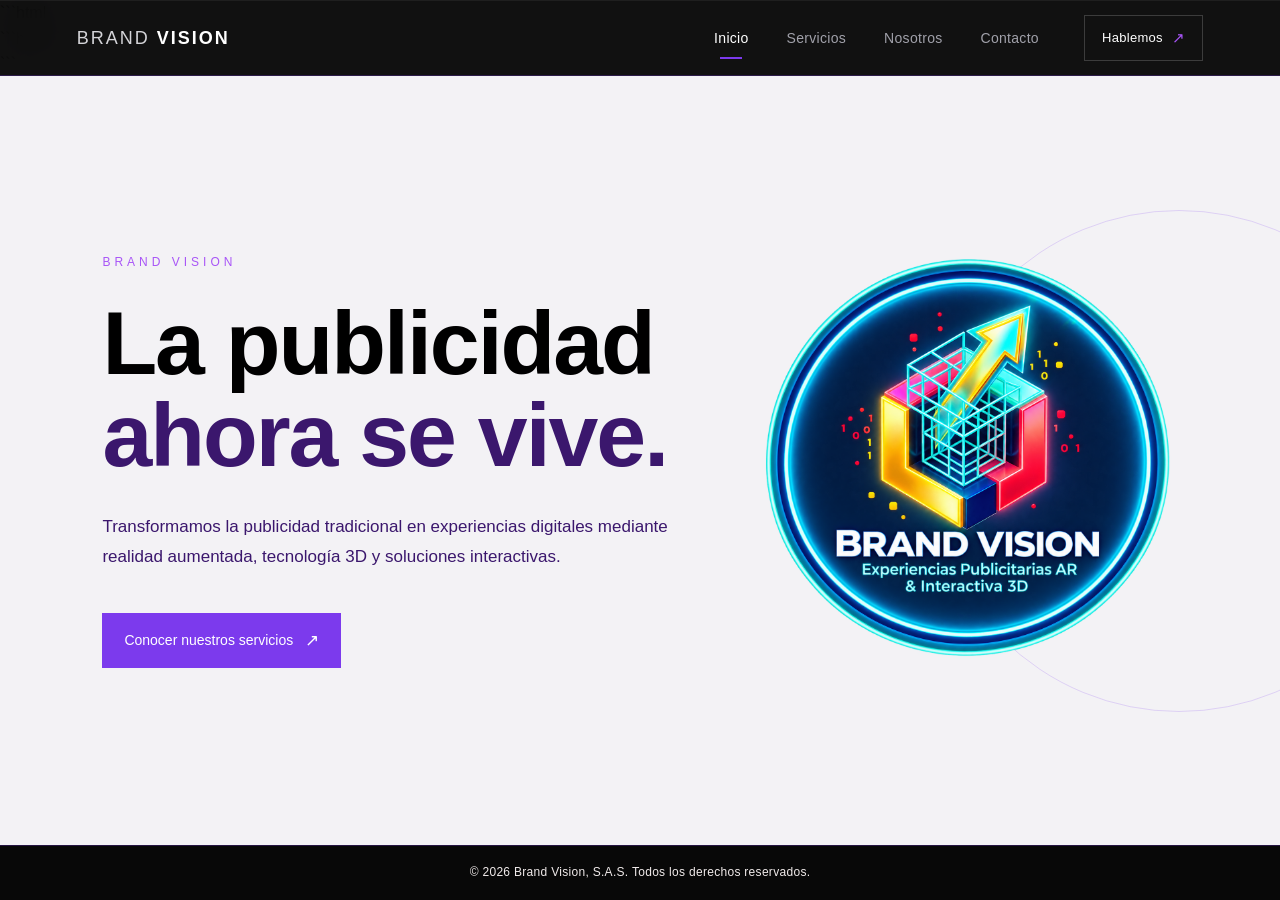
==== index.html @ 14a5ab1b "Primer commit - Brand Vision" ====
```html
<!DOCTYPE html>
<html lang="es">

<head>

    <meta charset="UTF-8">

    <meta name="viewport" content="width=device-width, initial-scale=1.0">

    <title>Brand Vision | Inicio</title>

    <link rel="stylesheet" href="css/style.css">

</head>


<body>

    <!-- =================================
         BARRA DE NAVEGACIÓN
    ================================== -->

    <div id="barra"></div>


    <!-- =================================
         CONTENIDO PRINCIPAL
    ================================== -->

    <main>

        <section class="home">

    <p class="home-label">
        BRAND VISION
    </p>

    <h1>
        La publicidad
        <span>ahora se vive.</span>
    </h1>

    <p class="home-description">
        Transformamos la publicidad tradicional en
        experiencias digitales mediante realidad
        aumentada, tecnología 3D y soluciones
        interactivas.
    </p>

    <a href="servicios.html" class="home-button">
        Conocer nuestros servicios
        <span>↗</span>
    </a>

    <!-- LOGO GRANDE -->
    <div class="home-logo">
        <img src="imagenes/brand.png" alt="Logo Brand Vision">
    </div>

</section>

    </main>


    <!-- =================================
         FOOTER
    ================================== -->

    <div id="footer"></div>


    <!-- =================================
         JAVASCRIPT
    ================================== -->

    <script>

        /* ==============================
           CARGAR BARRA
        ============================== */

        fetch("./barra.html")

            .then(response => {

                if (!response.ok) {
                    throw new Error("No se pudo cargar barra.html");
                }

                return response.text();

            })

            .then(data => {

                document.getElementById("barra").innerHTML = data;

            })

            .catch(error => {

                console.error(
                    "Error al cargar la barra:",
                    error
                );

            });


        /* ==============================
           CARGAR FOOTER
        ============================== */

        fetch("./footer.html")

            .then(response => {

                if (!response.ok) {
                    throw new Error("No se pudo cargar footer.html");
                }

                return response.text();

            })

            .then(data => {

                document.getElementById("footer").innerHTML = data;

            })

            .catch(error => {

                console.error(
                    "Error al cargar el footer:",
                    error
                );

            });

    </script>


</body>

</html>
```
---- css/style.css ----
/* ==================================================
   CONFIGURACIÓN GENERAL
================================================== */

* {
    margin: 0;
    padding: 0;
    box-sizing: border-box;
}

html {
    scroll-behavior: smooth;
}

body {
    font-family:
        "Segoe UI",
        Arial,
        Helvetica,
        sans-serif;

    background: #f3f2f5;
    color: #000000;

    line-height: 1.6;

    min-height: 100vh;

    /*
       Evita que aparezca un scroll general
       en el body.
    */
    overflow: hidden;
}


/* ==================================================
   BARRA DE NAVEGACIÓN
================================================== */

.navbar {

    position: fixed;

    top: 0;
    left: 0;

    width: 100%;
    height: 76px;

    padding: 0 6%;

    display: flex;
    align-items: center;
    justify-content: space-between;

    background: rgba(8, 8, 8, 0.96);

    backdrop-filter: blur(15px);

    border-top: 1px solid
        rgba(255, 255, 255, 0.06);

    border-bottom: 1px solid
        rgba(124, 58, 237, 0.25);

    z-index: 1000;
}


/* ==================================================
   LOGO
================================================== */

.logo {
    display: flex;
    align-items: center;
}

.logo a {

    display: flex;
    align-items: center;

    gap: 7px;

    color: #ffffff;

    text-decoration: none;

    font-size: 18px;

    letter-spacing: 2px;

    white-space: nowrap;
}

.logo span {

    font-weight: 300;

    color: #d4d4d8;
}

.logo strong {

    font-weight: 600;

    color: #ffffff;
}


/* ==================================================
   NAVEGACIÓN
================================================== */

.nav-links {

    display: flex;
    align-items: center;

    gap: 38px;

    margin-left: auto;

    margin-right: 45px;
}

.nav-links a {

    position: relative;

    padding: 27px 0;

    color: #a1a1aa;

    text-decoration: none;

    font-size: 14px;

    font-weight: 400;

    letter-spacing: 0.3px;

    transition: color 0.25s ease;
}

.nav-links a:hover {
    color: #ffffff;
}


/* Línea debajo del enlace */

.nav-links a::after {

    content: "";

    position: absolute;

    left: 50%;

    bottom: 17px;

    width: 0;

    height: 2px;

    background: #7c3aed;

    transform: translateX(-50%);

    transition: width 0.25s ease;
}

.nav-links a:hover::after,
.nav-links a.active::after {

    width: 22px;
}

.nav-links a.active {
    color: #ffffff;
}


/* ==================================================
   BOTÓN HABLEMOS
================================================== */

.nav-button {

    display: flex;
    align-items: center;

    gap: 9px;

    padding: 10px 17px;

    border: 1px solid
        rgba(255, 255, 255, 0.18);

    color: #ffffff;

    text-decoration: none;

    font-size: 13px;

    font-weight: 500;

    letter-spacing: 0.3px;

    transition:
        background 0.25s ease,
        border-color 0.25s ease;
}

.nav-button span {

    color: #a855f7;

    font-size: 15px;

    transition: transform 0.25s ease;
}

.nav-button:hover {

    background: #7c3aed;

    border-color: #7c3aed;
}

.nav-button:hover span {

    color: #ffffff;

    transform: translate(2px, -2px);
}


/* ==================================================
   MENÚ MÓVIL
================================================== */

.menu-button {

    display: none;

    background: transparent;

    border: none;

    color: #ffffff;

    font-size: 24px;

    cursor: pointer;
}


/* ==================================================
   CONTENIDO PRINCIPAL
================================================== */

main {

    /*
       El contenido ocupa toda la pantalla.
       La navbar y el footer están por encima.
    */

    position: absolute;

    top: 76px;

    bottom: 55px;

    left: 0;

    right: 0;

    /*
       SOLO el contenido tendrá scroll.
    */

    overflow-y: auto;

    overflow-x: hidden;
}


/* ==================================================
   BARRA DE SCROLL DEL CONTENIDO
================================================== */

main::-webkit-scrollbar {
    width: 8px;
}

main::-webkit-scrollbar-track {
    background: #080808;
}

main::-webkit-scrollbar-thumb {

    background: #333333;

    border-radius: 10px;
}

main::-webkit-scrollbar-thumb:hover {
    background: #7c3aed;
}


/* ==================================================
   HOME
================================================== */

.home {

    min-height: 100%;

    padding: 100px 8%;

    display: flex;

    flex-direction: column;

    justify-content: center;

    position: relative;

    overflow: hidden;
}


/* ==================================================
   CÍRCULO DECORATIVO
================================================== */

.home::after {

    content: "";

    position: absolute;

    width: 500px;

    height: 500px;

    border-radius: 50%;

    border: 1px solid
        rgba(124, 58, 237, 0.18);

    right: -150px;

    top: 50%;

    transform: translateY(-50%);

    pointer-events: none;
}


/* ==================================================
   TEXTO DEL HOME
================================================== */

.home-label {

    color: #a855f7;

    font-size: 12px;

    font-weight: 500;

    letter-spacing: 4px;

    margin-bottom: 25px;
}


.home h1 {

    max-width: 850px;

    font-size: clamp(48px, 7vw, 90px);

    line-height: 1.03;

    font-weight: 600;

    letter-spacing: -2px;

    margin-bottom: 30px;
}


.home h1 span {

    display: block;

    color: #3B176D;
}


.home-description {

    max-width: 600px;

    color: #3B176D;

    font-size: 17px;

    line-height: 1.8;

    margin-bottom: 40px;
}


/* ==================================================
   BOTÓN DEL HOME
================================================== */

.home-button {

    width: fit-content;

    display: flex;

    align-items: center;

    gap: 12px;

    padding: 14px 22px;

    background: #7c3aed;

    color: #ffffff;

    text-decoration: none;

    font-size: 14px;

    font-weight: 500;

    transition:
        background 0.25s ease,
        transform 0.25s ease;
}


.home-button span {
    font-size: 17px;
}


.home-button:hover {

    background: #6d28d9;

    transform: translateY(-2px);
}


/* ==================================================
   FOOTER
================================================== */

.footer {

    position: fixed;

    bottom: 0;

    left: 0;

    width: 100%;

    height: 55px;

    display: flex;

    justify-content: center;

    align-items: center;

    background: #080808;

    border-top: 1px solid
        rgba(124, 58, 237, 0.25);

    z-index: 1000;
}


.footer p {

    margin: 0;

    color: #f1ebeb;

    font-family:
        "Segoe UI",
        Arial,
        sans-serif;

    font-size: 12px;

    font-weight: 400;

    letter-spacing: 0.3px;

    text-align: center;
}


/* ==================================================
   TABLET
================================================== */

@media (max-width: 900px) {

    .navbar {

        padding: 0 5%;
    }

    .nav-links {

        gap: 22px;

        margin-right: 25px;
    }

    .home {

        padding-left: 6%;

        padding-right: 6%;
    }
}


/* ==================================================
   CELULAR
================================================== */

@media (max-width: 700px) {

    /* NAVBAR */

    .navbar {

        height: 70px;

        padding: 0 5%;
    }


    .nav-links,
    .nav-button {

        display: none;
    }


    .menu-button {

        display: block;
    }


    /* CONTENIDO */

    main {

        top: 70px;

        bottom: 55px;
    }


    /* HOME */

    .home {

        min-height: 100%;

        padding: 70px 7%;
    }


    .home h1 {

        font-size: 48px;

        letter-spacing: -1px;
    }


    .home-description {

        font-size: 15px;
    }


    /* CÍRCULO */

    .home::after {

        width: 300px;

        height: 300px;

        right: -180px;
    }


    /* FOOTER */

    .footer {

        height: 55px;
    }


    .footer p {

        font-size: 10px;

        padding: 0 15px;
    }
}


/* ==================================================
   CELULARES PEQUEÑOS
================================================== */

@media (max-width: 400px) {

    .logo a {

        font-size: 16px;
    }


    .home h1 {

        font-size: 40px;
    }


    .home-description {

        font-size: 14px;
    }
}

/* ==================================================
   LOGO GRANDE DEL HOME
================================================== */

.home-logo {
    position: absolute;

    right: 8%;
    top: 50%;

    transform: translateY(-50%);

    width: 420px;
    height: 420px;

    display: flex;
    align-items: center;
    justify-content: center;

    z-index: 1;
}

.home-logo img {
    width: 100%;
    height: 100%;

    object-fit: contain;

    display: block;
}
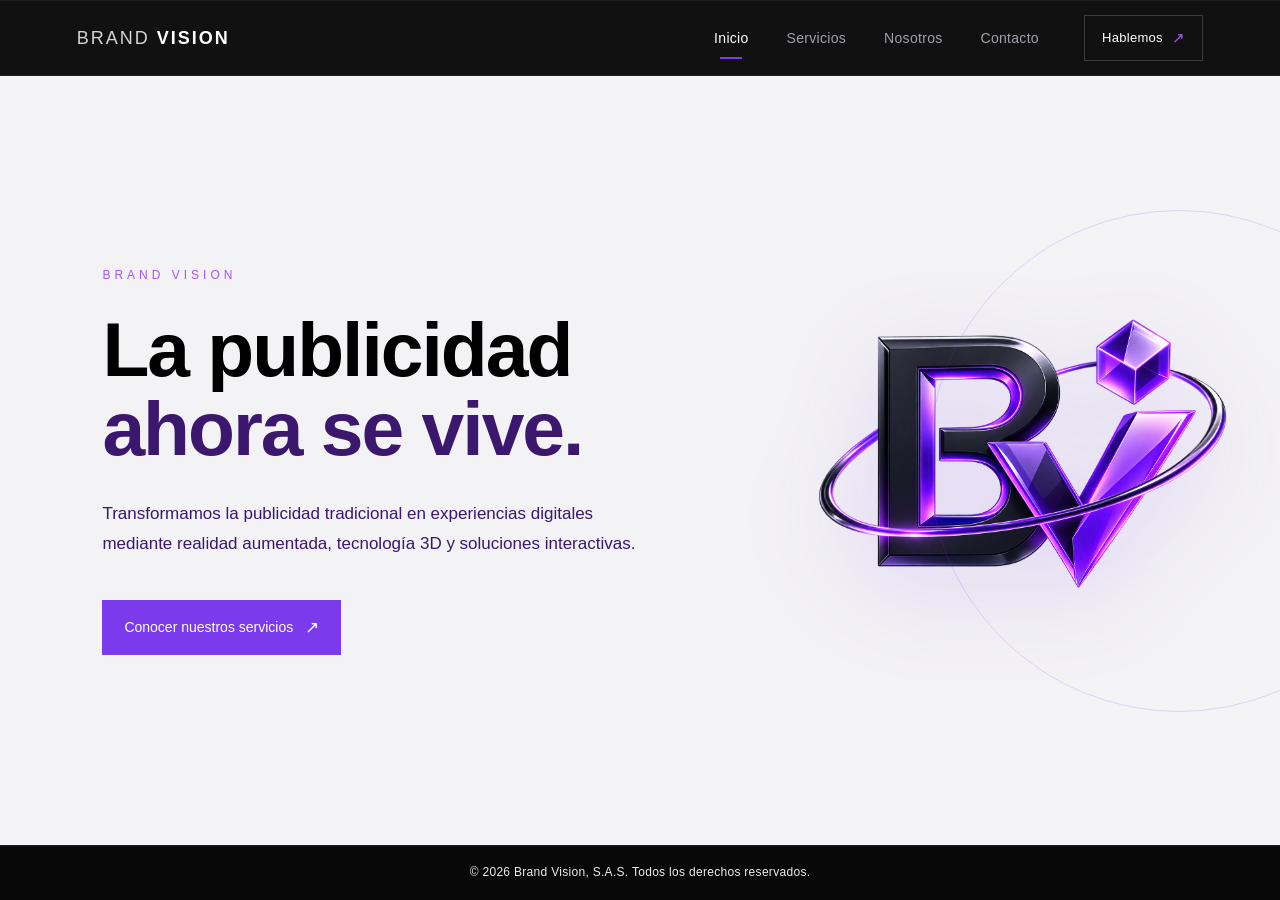
==== commit 9fcb3363: "Descripción de los cambios" ====
--- a/index.html
+++ b/index.html
@@ -1,4 +1,3 @@
-```html
 <!DOCTYPE html>
 <html lang="es">
 
@@ -16,6 +15,7 @@
 
 
 <body>
+
 
     <!-- =================================
          BARRA DE NAVEGACIÓN
@@ -24,43 +24,547 @@
     <div id="barra"></div>
 
 
+
     <!-- =================================
          CONTENIDO PRINCIPAL
     ================================== -->
 
     <main>
 
+
+        <!-- =================================
+             HERO PRINCIPAL
+        ================================== -->
+
         <section class="home">
 
-    <p class="home-label">
-        BRAND VISION
-    </p>
-
-    <h1>
-        La publicidad
-        <span>ahora se vive.</span>
-    </h1>
-
-    <p class="home-description">
-        Transformamos la publicidad tradicional en
-        experiencias digitales mediante realidad
-        aumentada, tecnología 3D y soluciones
-        interactivas.
-    </p>
-
-    <a href="servicios.html" class="home-button">
-        Conocer nuestros servicios
-        <span>↗</span>
-    </a>
-
-    <!-- LOGO GRANDE -->
-    <div class="home-logo">
-        <img src="imagenes/brand.png" alt="Logo Brand Vision">
-    </div>
-
-</section>
+            <div class="home-content">
+
+                <p class="home-label">
+                    BRAND VISION
+                </p>
+
+                <h1>
+                    La publicidad
+                    <span>ahora se vive.</span>
+                </h1>
+
+                <p class="home-description">
+
+                    Transformamos la publicidad tradicional en
+                    experiencias digitales mediante realidad
+                    aumentada, tecnología 3D y soluciones
+                    interactivas.
+
+                </p>
+
+                <a href="servicios.html" class="home-button">
+
+                    Conocer nuestros servicios
+
+                    <span>↗</span>
+
+                </a>
+
+            </div>
+
+
+            <!-- LOGO GRANDE -->
+
+            <div class="home-logo">
+
+                <img
+                    src="imagenes/loguis.png"
+                    alt="Logo Brand Vision"
+                >
+
+            </div>
+
+        </section>
+
+
+
+        <!-- =================================
+             SECCIÓN: PUBLICIDAD EN EVOLUCIÓN
+        ================================== -->
+
+        <section class="evolucion-section">
+
+            <div class="section-label">
+                01 / UNA NUEVA FORMA DE PUBLICITAR
+            </div>
+
+
+            <div class="evolucion-content">
+
+                <div class="evolucion-title">
+
+                    <h2>
+
+                        La publicidad
+                        <span>está evolucionando.</span>
+
+                    </h2>
+
+                </div>
+
+
+                <div class="evolucion-text">
+
+                    <p>
+
+                        Las personas están rodeadas de publicidad
+                        todos los días. Por eso, mostrar un producto
+                        ya no siempre es suficiente.
+
+                    </p>
+
+                    <p>
+
+                        En Brand Vision buscamos transformar la forma
+                        en que las marcas presentan sus productos,
+                        utilizando tecnología para crear experiencias
+                        que despierten curiosidad y permitan al cliente
+                        interactuar.
+
+                    </p>
+
+                </div>
+
+            </div>
+
+        </section>
+
+
+
+        <!-- =================================
+             ANTES / DESPUÉS
+        ================================== -->
+
+        <section class="antes-despues-section">
+
+            <div class="section-label">
+                02 / DE LO TRADICIONAL A LO INTERACTIVO
+            </div>
+
+
+            <div class="antes-despues-grid">
+
+
+                <!-- ANTES -->
+
+                <article class="transform-card tradicional">
+
+                    <div class="transform-number">
+                        ANTES
+                    </div>
+
+                    <div class="transform-icon">
+                        ▣
+                    </div>
+
+                    <h3>
+                        Publicidad tradicional
+                    </h3>
+
+                    <p>
+                        El cliente observa una imagen,
+                        un anuncio o una publicación y
+                        recibe información de manera pasiva.
+                    </p>
+
+
+                    <ul>
+
+                        <li>
+                            <span>×</span>
+                            Imagen estática
+                        </li>
+
+                        <li>
+                            <span>×</span>
+                            Información limitada
+                        </li>
+
+                        <li>
+                            <span>×</span>
+                            Poca interacción
+                        </li>
+
+                        <li>
+                            <span>×</span>
+                            Difícil de recordar
+                        </li>
+
+                    </ul>
+
+                </article>
+
+
+
+                <!-- FLECHA -->
+
+                <div class="transform-arrow">
+
+                    <span>→</span>
+
+                </div>
+
+
+
+                <!-- DESPUÉS -->
+
+                <article class="transform-card interactivo">
+
+                    <div class="transform-number">
+                        DESPUÉS
+                    </div>
+
+                    <div class="transform-icon">
+                        ◈
+                    </div>
+
+                    <h3>
+                        Experiencia interactiva
+                    </h3>
+
+                    <p>
+                        El cliente puede explorar el producto,
+                        visualizarlo en 3D y descubrir sus
+                        características mediante tecnología.
+                    </p>
+
+
+                    <ul>
+
+                        <li>
+                            <span>✓</span>
+                            Modelos 3D
+                        </li>
+
+                        <li>
+                            <span>✓</span>
+                            Realidad aumentada
+                        </li>
+
+                        <li>
+                            <span>✓</span>
+                            Mayor interacción
+                        </li>
+
+                        <li>
+                            <span>✓</span>
+                            Experiencias memorables
+                        </li>
+
+                    </ul>
+
+                </article>
+
+            </div>
+
+        </section>
+
+
+
+        <!-- =================================
+             MERCADO META
+        ================================== -->
+
+        <section class="mercado-section">
+
+            <div class="mercado-header">
+
+                <div class="section-label">
+                    03 / PENSADO PARA LAS EMPRESAS
+                </div>
+
+                <h2>
+
+                    Tecnología que
+                    <span>se adapta a tu marca.</span>
+
+                </h2>
+
+            </div>
+
+
+            <div class="mercado-grid">
+
+
+                <div class="mercado-text">
+
+                    <p class="mercado-highlight">
+
+                        No importa el tamaño de tu empresa.
+                        Lo importante es cómo puedes
+                        presentar tu producto.
+
+                    </p>
+
+                    <p>
+
+                        Nuestro mercado está formado
+                        principalmente por pequeñas y medianas
+                        empresas salvadoreñas que utilizan medios
+                        digitales para promocionar sus productos
+                        y buscan presentarlos de una manera más
+                        interactiva y atractiva.
+
+                    </p>
+
+                    <p>
+
+                        Brand Vision complementa las herramientas
+                        que las empresas ya utilizan, como redes
+                        sociales y publicidad digital, incorporando
+                        experiencias que permiten al público
+                        interactuar con los productos.
+
+                    </p>
+
+                </div>
+
+
+
+                <!-- SECTORES -->
+
+                <div class="sectores">
+
+                    <div class="sector">
+                        <span>01</span>
+                        Tiendas de ropa
+                    </div>
+
+                    <div class="sector">
+                        <span>02</span>
+                        Mueblerías
+                    </div>
+
+                    <div class="sector">
+                        <span>03</span>
+                        Restaurantes
+                    </div>
+
+                    <div class="sector">
+                        <span>04</span>
+                        Tecnología
+                    </div>
+
+                    <div class="sector">
+                        <span>05</span>
+                        Comercio
+                    </div>
+
+                    <div class="sector">
+                        <span>06</span>
+                        Nuevas marcas
+                    </div>
+
+                </div>
+
+            </div>
+
+        </section>
+
+
+
+        <!-- =================================
+             NO REEMPLAZAMOS
+        ================================== -->
+
+        <section class="complemento-section">
+
+            <div class="complemento-box">
+
+                <div class="complemento-left">
+
+                    <div class="section-label">
+                        04 / NUESTRA IDEA
+                    </div>
+
+                    <h2>
+
+                        No reemplazamos
+                        <span>tu publicidad.</span>
+
+                    </h2>
+
+                </div>
+
+
+                <div class="complemento-right">
+
+                    <p class="complemento-big">
+
+                        La llevamos a
+                        un nuevo nivel.
+
+                    </p>
+
+                    <p>
+
+                        Las redes sociales, los anuncios y las
+                        campañas digitales continúan siendo
+                        herramientas importantes para las marcas.
+
+                    </p>
+
+                    <p>
+
+                        Brand Vision busca complementar esas
+                        estrategias mediante realidad aumentada,
+                        modelos 3D, animaciones y experiencias
+                        interactivas.
+
+                    </p>
+
+                </div>
+
+            </div>
+
+        </section>
+
+
+
+        <!-- =================================
+             CÓMO FUNCIONA
+        ================================== -->
+
+        <section class="proceso-section">
+
+            <div class="section-label">
+                05 / ASÍ CONVERTIMOS UNA IDEA EN EXPERIENCIA
+            </div>
+
+
+            <div class="proceso-header">
+
+                <h2>
+
+                    De un producto
+                    <span>a una experiencia.</span>
+
+                </h2>
+
+            </div>
+
+
+            <div class="proceso-grid">
+
+
+                <article class="proceso-card">
+
+                    <span class="proceso-num">
+                        01
+                    </span>
+
+                    <div class="proceso-icon">
+                        ◇
+                    </div>
+
+                    <h3>
+                        Tu producto
+                    </h3>
+
+                    <p>
+                        Partimos de la identidad,
+                        características y necesidades
+                        de tu producto o marca.
+                    </p>
+
+                </article>
+
+
+
+                <article class="proceso-card">
+
+                    <span class="proceso-num">
+                        02
+                    </span>
+
+                    <div class="proceso-icon">
+                        ◈
+                    </div>
+
+                    <h3>
+                        Tecnología
+                    </h3>
+
+                    <p>
+                        Incorporamos modelos 3D,
+                        animaciones, realidad aumentada
+                        y herramientas interactivas.
+                    </p>
+
+                </article>
+
+
+
+                <article class="proceso-card">
+
+                    <span class="proceso-num">
+                        03
+                    </span>
+
+                    <div class="proceso-icon">
+                        ✦
+                    </div>
+
+                    <h3>
+                        Experiencia
+                    </h3>
+
+                    <p>
+                        El público deja de ser un simple
+                        espectador y comienza a interactuar
+                        con la marca.
+                    </p>
+
+                </article>
+
+            </div>
+
+        </section>
+
+
+
+        <!-- =================================
+             IDEA CENTRAL
+        ================================== -->
+
+        <section class="idea-section">
+
+            <div class="idea-line"></div>
+
+            <p class="idea-small">
+                BRAND VISION
+            </p>
+
+            <h2>
+
+                Tu producto no solo
+                <span>se muestra.</span>
+
+            </h2>
+
+            <h3>
+                Se experimenta.
+            </h3>
+
+            <a href="contacto.html" class="idea-button">
+
+                Hablemos de tu proyecto
+
+                <span>↗</span>
+
+            </a>
+
+        </section>
+
 
     </main>
+
 
 
     <!-- =================================
@@ -70,22 +574,28 @@
     <div id="footer"></div>
 
 
+
     <!-- =================================
          JAVASCRIPT
     ================================== -->
 
     <script>
 
-        /* ==============================
+
+        /* =================================
            CARGAR BARRA
-        ============================== */
+        ================================= */
 
         fetch("./barra.html")
 
             .then(response => {
 
                 if (!response.ok) {
-                    throw new Error("No se pudo cargar barra.html");
+
+                    throw new Error(
+                        "No se pudo cargar barra.html"
+                    );
+
                 }
 
                 return response.text();
@@ -94,7 +604,38 @@
 
             .then(data => {
 
-                document.getElementById("barra").innerHTML = data;
+                document.getElementById(
+                    "barra"
+                ).innerHTML = data;
+
+
+                /* ENLACE ACTIVO */
+
+                const enlaces =
+                    document.querySelectorAll(
+                        ".nav-links a"
+                    );
+
+
+                enlaces.forEach(enlace => {
+
+                    enlace.classList.remove(
+                        "active"
+                    );
+
+
+                    if (
+                        enlace.getAttribute("href")
+                        === "index.html"
+                    ) {
+
+                        enlace.classList.add(
+                            "active"
+                        );
+
+                    }
+
+                });
 
             })
 
@@ -108,16 +649,21 @@
             });
 
 
-        /* ==============================
+
+        /* =================================
            CARGAR FOOTER
-        ============================== */
+        ================================= */
 
         fetch("./footer.html")
 
             .then(response => {
 
                 if (!response.ok) {
-                    throw new Error("No se pudo cargar footer.html");
+
+                    throw new Error(
+                        "No se pudo cargar footer.html"
+                    );
+
                 }
 
                 return response.text();
@@ -126,7 +672,9 @@
 
             .then(data => {
 
-                document.getElementById("footer").innerHTML = data;
+                document.getElementById(
+                    "footer"
+                ).innerHTML = data;
 
             })
 
@@ -139,10 +687,158 @@
 
             });
 
+
+
+        /* =================================
+           ANIMACIONES AL HACER SCROLL
+        ================================= */
+
+        document.addEventListener(
+            "DOMContentLoaded",
+            () => {
+
+
+                const elementos =
+                    document.querySelectorAll(
+                        ".evolucion-section, " +
+                        ".antes-despues-section, " +
+                        ".mercado-section, " +
+                        ".complemento-section, " +
+                        ".proceso-section, " +
+                        ".idea-section, " +
+                        ".transform-card, " +
+                        ".proceso-card, " +
+                        ".sector"
+                    );
+
+
+                const observer =
+                    new IntersectionObserver(
+                        (entries) => {
+
+                            entries.forEach(
+                                (entry) => {
+
+                                    if (
+                                        entry.isIntersecting
+                                    ) {
+
+                                        entry.target
+                                            .classList
+                                            .add("visible");
+
+                                        observer.unobserve(
+                                            entry.target
+                                        );
+
+                                    }
+
+                                }
+                            );
+
+                        },
+                        {
+                            threshold: 0.12
+                        }
+                    );
+
+
+                elementos.forEach(
+                    (elemento) => {
+
+                        observer.observe(
+                            elemento
+                        );
+
+                    }
+                );
+
+            }
+        );
+
+
+
+        /* =================================
+           EFECTO PARALLAX SUAVE DEL LOGO
+        ================================= */
+
+        window.addEventListener(
+            "scroll",
+            () => {
+
+                const logo =
+                    document.querySelector(
+                        ".home-logo"
+                    );
+
+
+                if (!logo) return;
+
+
+                const scroll =
+                    window.scrollY;
+
+
+                if (scroll < window.innerHeight) {
+
+                    logo.style.transform =
+                        `translateY(${scroll * 0.12}px)`;
+
+                }
+
+            }
+        );
+
+
+
+        /* =================================
+           EFECTO MOUSE EN TARJETAS
+        ================================= */
+
+        document.addEventListener(
+            "mousemove",
+            (e) => {
+
+                const cards =
+                    document.querySelectorAll(
+                        ".transform-card, .proceso-card"
+                    );
+
+
+                cards.forEach(card => {
+
+                    const rect =
+                        card.getBoundingClientRect();
+
+
+                    const x =
+                        e.clientX - rect.left;
+
+
+                    const y =
+                        e.clientY - rect.top;
+
+
+                    card.style.setProperty(
+                        "--mouse-x",
+                        `${x}px`
+                    );
+
+
+                    card.style.setProperty(
+                        "--mouse-y",
+                        `${y}px`
+                    );
+
+                });
+
+            }
+        );
+
+
     </script>
 
 
 </body>
 
 </html>
-```
--- a/css/style.css
+++ b/css/style.css
@@ -24,13 +24,8 @@
     color: #000000;
 
     line-height: 1.6;
-
     min-height: 100vh;
 
-    /*
-       Evita que aparezca un scroll general
-       en el body.
-    */
     overflow: hidden;
 }
 
@@ -40,7 +35,6 @@
 ================================================== */
 
 .navbar {
-
     position: fixed;
 
     top: 0;
@@ -70,7 +64,7 @@
 
 
 /* ==================================================
-   LOGO
+   LOGO DE LA NAVBAR
 ================================================== */
 
 .logo {
@@ -79,7 +73,6 @@
 }
 
 .logo a {
-
     display: flex;
     align-items: center;
 
@@ -97,16 +90,12 @@
 }
 
 .logo span {
-
     font-weight: 300;
-
     color: #d4d4d8;
 }
 
 .logo strong {
-
     font-weight: 600;
-
     color: #ffffff;
 }
 
@@ -116,19 +105,16 @@
 ================================================== */
 
 .nav-links {
-
     display: flex;
     align-items: center;
 
     gap: 38px;
 
     margin-left: auto;
-
     margin-right: 45px;
 }
 
 .nav-links a {
-
     position: relative;
 
     padding: 27px 0;
@@ -154,7 +140,6 @@
 /* Línea debajo del enlace */
 
 .nav-links a::after {
-
     content: "";
 
     position: absolute;
@@ -176,7 +161,6 @@
 
 .nav-links a:hover::after,
 .nav-links a.active::after {
-
     width: 22px;
 }
 
@@ -190,7 +174,6 @@
 ================================================== */
 
 .nav-button {
-
     display: flex;
     align-items: center;
 
@@ -217,7 +200,6 @@
 }
 
 .nav-button span {
-
     color: #a855f7;
 
     font-size: 15px;
@@ -226,14 +208,12 @@
 }
 
 .nav-button:hover {
-
     background: #7c3aed;
 
     border-color: #7c3aed;
 }
 
 .nav-button:hover span {
-
     color: #ffffff;
 
     transform: translate(2px, -2px);
@@ -245,7 +225,6 @@
 ================================================== */
 
 .menu-button {
-
     display: none;
 
     background: transparent;
@@ -265,34 +244,21 @@
 ================================================== */
 
 main {
-
-    /*
-       El contenido ocupa toda la pantalla.
-       La navbar y el footer están por encima.
-    */
-
     position: absolute;
 
     top: 76px;
-
     bottom: 55px;
 
     left: 0;
-
     right: 0;
 
-    /*
-       SOLO el contenido tendrá scroll.
-    */
-
     overflow-y: auto;
-
     overflow-x: hidden;
 }
 
 
 /* ==================================================
-   BARRA DE SCROLL DEL CONTENIDO
+   BARRA DE SCROLL
 ================================================== */
 
 main::-webkit-scrollbar {
@@ -304,9 +270,7 @@
 }
 
 main::-webkit-scrollbar-thumb {
-
     background: #333333;
-
     border-radius: 10px;
 }
 
@@ -320,16 +284,17 @@
 ================================================== */
 
 .home {
-
-    min-height: 100%;
-
-    padding: 100px 8%;
+    min-height: calc(100vh - 131px);
+
+    padding: 80px 8%;
 
     display: flex;
 
-    flex-direction: column;
-
-    justify-content: center;
+    align-items: center;
+
+    justify-content: space-between;
+
+    gap: 100px;
 
     position: relative;
 
@@ -342,13 +307,11 @@
 ================================================== */
 
 .home::after {
-
     content: "";
 
     position: absolute;
 
     width: 500px;
-
     height: 500px;
 
     border-radius: 50%;
@@ -367,11 +330,27 @@
 
 
 /* ==================================================
-   TEXTO DEL HOME
+   CONTENIDO DEL HOME
+================================================== */
+
+.home-content {
+    position: relative;
+
+    z-index: 2;
+
+    width: 55%;
+
+    max-width: 650px;
+
+    flex-shrink: 0;
+}
+
+
+/* ==================================================
+   ETIQUETA BRAND VISION
 ================================================== */
 
 .home-label {
-
     color: #a855f7;
 
     font-size: 12px;
@@ -384,11 +363,14 @@
 }
 
 
+/* ==================================================
+   TÍTULO PRINCIPAL
+================================================== */
+
 .home h1 {
-
-    max-width: 850px;
-
-    font-size: clamp(48px, 7vw, 90px);
+    max-width: 650px;
+
+    font-size: clamp(48px, 6vw, 82px);
 
     line-height: 1.03;
 
@@ -399,18 +381,19 @@
     margin-bottom: 30px;
 }
 
-
 .home h1 span {
-
     display: block;
 
     color: #3B176D;
 }
 
 
+/* ==================================================
+   DESCRIPCIÓN
+================================================== */
+
 .home-description {
-
-    max-width: 600px;
+    max-width: 560px;
 
     color: #3B176D;
 
@@ -427,7 +410,6 @@
 ================================================== */
 
 .home-button {
-
     width: fit-content;
 
     display: flex;
@@ -453,14 +435,11 @@
         transform 0.25s ease;
 }
 
-
 .home-button span {
     font-size: 17px;
 }
 
-
 .home-button:hover {
-
     background: #6d28d9;
 
     transform: translateY(-2px);
@@ -468,11 +447,855 @@
 
 
 /* ==================================================
+   LOGO GRANDE DEL HOME
+================================================== */
+
+.home-logo {
+    width: 42%;
+    max-width: 580px;
+
+    display: flex;
+    justify-content: center;
+    align-items: center;
+
+    margin-left: auto;
+    flex-shrink: 0;
+}
+
+.home-logo img {
+    width: 100%;
+    max-width: 580px;
+    height: auto;
+    object-fit: contain;
+
+    filter:
+        drop-shadow(
+            0 25px 45px
+            rgba(124, 58, 237, 0.15)
+        );
+
+    animation: logoFloat 5s ease-in-out infinite;
+}
+
+/* ==================================================
+   ANIMACIÓN DEL LOGO
+================================================== */
+
+@keyframes logoFloat {
+
+    0%,
+    100% {
+        transform: translateY(0);
+    }
+
+    50% {
+        transform: translateY(-12px);
+    }
+}
+
+
+/* ==================================================
+   LABEL GENERAL
+================================================== */
+
+.section-label {
+    color: #7c3aed;
+
+    font-size: 10px;
+
+    font-weight: 600;
+
+    letter-spacing: 3px;
+
+    margin-bottom: 25px;
+}
+
+
+/* ==================================================
+   EVOLUCIÓN
+================================================== */
+
+.evolucion-section {
+    padding: 150px 8%;
+
+    max-width: 1400px;
+
+    margin: 0 auto;
+
+    opacity: 0;
+
+    transform: translateY(50px);
+
+    transition:
+        opacity 0.8s ease,
+        transform 0.8s ease;
+}
+
+.evolucion-section.visible {
+    opacity: 1;
+
+    transform: translateY(0);
+}
+
+.evolucion-content {
+    display: grid;
+
+    grid-template-columns: 1fr 1fr;
+
+    gap: 100px;
+}
+
+.evolucion-title h2 {
+    color: #151515;
+
+    font-size:
+        clamp(45px, 6vw, 75px);
+
+    line-height: 1;
+
+    letter-spacing: -3px;
+
+    font-weight: 600;
+}
+
+.evolucion-title h2 span {
+    display: block;
+
+    color: #7c3aed;
+}
+
+.evolucion-text {
+    padding-top: 10px;
+}
+
+.evolucion-text p {
+    color: #666666;
+
+    font-size: 16px;
+
+    line-height: 1.9;
+
+    margin-bottom: 25px;
+}
+
+
+/* ==================================================
+   ANTES / DESPUÉS
+================================================== */
+
+.antes-despues-section {
+    padding: 120px 8% 150px;
+
+    background: #f6f6f8;
+
+    opacity: 0;
+
+    transform: translateY(50px);
+
+    transition:
+        opacity 0.8s ease,
+        transform 0.8s ease;
+}
+
+.antes-despues-section.visible {
+    opacity: 1;
+
+    transform: translateY(0);
+}
+
+.antes-despues-grid {
+    max-width: 1200px;
+
+    margin: 70px auto 0;
+
+    display: grid;
+
+    grid-template-columns:
+        1fr 100px 1fr;
+
+    align-items: center;
+
+    gap: 30px;
+}
+
+
+/* ==================================================
+   TARJETAS
+================================================== */
+
+.transform-card {
+    position: relative;
+
+    padding: 45px;
+
+    background: #ffffff;
+
+    border: 2px solid #171717;
+
+    overflow: hidden;
+
+    opacity: 0;
+
+    transform: translateY(40px);
+
+    transition:
+        opacity 0.7s ease,
+        transform 0.7s ease,
+        background 0.3s ease,
+        border-color 0.3s ease,
+        box-shadow 0.3s ease;
+}
+
+.transform-card.visible {
+    opacity: 1;
+
+    transform: translateY(0);
+}
+
+.transform-card::before {
+    content: "";
+
+    position: absolute;
+
+    width: 180px;
+
+    height: 180px;
+
+    left: var(--mouse-x);
+
+    top: var(--mouse-y);
+
+    transform:
+        translate(-50%, -50%);
+
+    background:
+        radial-gradient(
+            circle,
+            rgba(124,58,237,0.12),
+            transparent 65%
+        );
+
+    pointer-events: none;
+}
+
+.transform-card:hover {
+    border-color: #7c3aed;
+
+    box-shadow:
+        0 20px 50px
+        rgba(0,0,0,0.12);
+}
+
+
+/* ==================================================
+   NUMERO
+================================================== */
+
+.transform-number {
+    color: #888888;
+
+    font-size: 10px;
+
+    font-weight: 600;
+
+    letter-spacing: 3px;
+
+    margin-bottom: 30px;
+}
+
+
+/* ==================================================
+   ICONO
+================================================== */
+
+.transform-icon {
+    width: 55px;
+
+    height: 55px;
+
+    display: flex;
+
+    align-items: center;
+
+    justify-content: center;
+
+    margin-bottom: 25px;
+
+    color: #7c3aed;
+
+    font-size: 25px;
+}
+
+
+/* ==================================================
+   TITULO
+================================================== */
+
+.transform-card h3 {
+    color: #151515;
+
+    font-size: 28px;
+
+    line-height: 1.2;
+
+    margin-bottom: 20px;
+}
+
+.transform-card p {
+    color: #666666;
+
+    font-size: 14px;
+
+    line-height: 1.8;
+
+    margin-bottom: 30px;
+}
+
+
+/* ==================================================
+   LISTA
+================================================== */
+
+.transform-card ul {
+    list-style: none;
+
+    padding: 0;
+
+    margin: 0;
+}
+
+.transform-card li {
+    display: flex;
+
+    gap: 12px;
+
+    align-items: center;
+
+    padding: 9px 0;
+
+    color: #555555;
+
+    font-size: 13px;
+
+    border-top:
+        1px solid #eeeeee;
+}
+
+.transform-card li span {
+    color: #7c3aed;
+
+    font-weight: 700;
+}
+
+
+/* ==================================================
+   TARJETA INTERACTIVA
+================================================== */
+
+.transform-card.interactivo {
+    background: #151515;
+
+    border-color: #151515;
+}
+
+.transform-card.interactivo h3 {
+    color: #ffffff;
+}
+
+.transform-card.interactivo p {
+    color: #aaaaaa;
+}
+
+.transform-card.interactivo li {
+    color: #cccccc;
+
+    border-color:
+        rgba(255,255,255,0.1);
+}
+
+.transform-card.interactivo .transform-number {
+    color: #999999;
+}
+
+
+/* ==================================================
+   FLECHA
+================================================== */
+
+.transform-arrow {
+    display: flex;
+
+    align-items: center;
+
+    justify-content: center;
+}
+
+.transform-arrow span {
+    color: #7c3aed;
+
+    font-size: 55px;
+
+    font-weight: 200;
+}
+
+
+/* ==================================================
+   MERCADO
+================================================== */
+
+.mercado-section {
+    max-width: 1200px;
+
+    margin: 0 auto;
+
+    padding: 150px 8%;
+
+    opacity: 0;
+
+    transform: translateY(50px);
+
+    transition:
+        opacity 0.8s ease,
+        transform 0.8s ease;
+}
+
+.mercado-section.visible {
+    opacity: 1;
+
+    transform: translateY(0);
+}
+
+.mercado-header {
+    margin-bottom: 80px;
+}
+
+.mercado-header h2 {
+    color: #151515;
+
+    font-size:
+        clamp(45px, 6vw, 75px);
+
+    line-height: 1;
+
+    letter-spacing: -3px;
+}
+
+.mercado-header h2 span {
+    color: #7c3aed;
+
+    display: block;
+}
+
+.mercado-grid {
+    display: grid;
+
+    grid-template-columns:
+        1fr 1fr;
+
+    gap: 100px;
+}
+
+.mercado-text p {
+    color: #666666;
+
+    font-size: 15px;
+
+    line-height: 1.9;
+
+    margin-bottom: 25px;
+}
+
+.mercado-text .mercado-highlight {
+    color: #151515;
+
+    font-size: 22px;
+
+    line-height: 1.5;
+
+    font-weight: 500;
+}
+
+
+/* ==================================================
+   SECTORES
+================================================== */
+
+.sectores {
+    border-top:
+        1px solid #dddddd;
+}
+
+.sector {
+    display: flex;
+
+    align-items: center;
+
+    gap: 25px;
+
+    padding: 18px 0;
+
+    color: #222222;
+
+    font-size: 15px;
+
+    border-bottom:
+        1px solid #dddddd;
+
+    opacity: 0;
+
+    transform: translateX(30px);
+
+    transition:
+        opacity 0.5s ease,
+        transform 0.5s ease,
+        color 0.25s ease,
+        padding-left 0.25s ease;
+}
+
+.sector.visible {
+    opacity: 1;
+
+    transform: translateX(0);
+}
+
+.sector span {
+    color: #7c3aed;
+
+    font-size: 10px;
+
+    letter-spacing: 2px;
+}
+
+.sector:hover {
+    color: #7c3aed;
+
+    padding-left: 10px;
+}
+
+
+/* ==================================================
+   COMPLEMENTO
+================================================== */
+
+.complemento-section {
+    padding: 100px 8%;
+
+    background: #f6f6f8;
+
+    opacity: 0;
+
+    transform: translateY(50px);
+
+    transition:
+        opacity 0.8s ease,
+        transform 0.8s ease;
+}
+
+.complemento-section.visible {
+    opacity: 1;
+
+    transform: translateY(0);
+}
+
+.complemento-box {
+    max-width: 1200px;
+
+    margin: auto;
+
+    display: grid;
+
+    grid-template-columns:
+        1fr 1fr;
+
+    gap: 100px;
+}
+
+.complemento-left h2 {
+    color: #151515;
+
+    font-size:
+        clamp(45px, 6vw, 70px);
+
+    line-height: 1;
+
+    letter-spacing: -3px;
+}
+
+.complemento-left h2 span {
+    display: block;
+
+    color: #7c3aed;
+}
+
+.complemento-right {
+    padding-top: 30px;
+}
+
+.complemento-big {
+    color: #151515 !important;
+
+    font-size: 30px !important;
+
+    line-height: 1.2 !important;
+
+    margin-bottom: 35px !important;
+}
+
+.complemento-right p {
+    color: #666666;
+
+    font-size: 15px;
+
+    line-height: 1.9;
+
+    margin-bottom: 25px;
+}
+
+
+/* ==================================================
+   PROCESO
+================================================== */
+
+.proceso-section {
+    max-width: 1200px;
+
+    margin: auto;
+
+    padding: 150px 8%;
+
+    opacity: 0;
+
+    transform: translateY(50px);
+
+    transition:
+        opacity 0.8s ease,
+        transform 0.8s ease;
+}
+
+.proceso-section.visible {
+    opacity: 1;
+
+    transform: translateY(0);
+}
+
+.proceso-header {
+    margin-bottom: 75px;
+}
+
+.proceso-header h2 {
+    color: #151515;
+
+    font-size:
+        clamp(45px, 6vw, 75px);
+
+    line-height: 1;
+
+    letter-spacing: -3px;
+}
+
+.proceso-header h2 span {
+    display: block;
+
+    color: #7c3aed;
+}
+
+.proceso-grid {
+    display: grid;
+
+    grid-template-columns:
+        repeat(3, 1fr);
+
+    gap: 20px;
+}
+
+.proceso-card {
+    position: relative;
+
+    padding: 40px 30px;
+
+    background: #ffffff;
+
+    border: 1px solid #dddddd;
+
+    opacity: 0;
+
+    transform: translateY(40px);
+
+    transition:
+        opacity 0.6s ease,
+        transform 0.6s ease,
+        border-color 0.3s ease,
+        box-shadow 0.3s ease;
+}
+
+.proceso-card.visible {
+    opacity: 1;
+
+    transform: translateY(0);
+}
+
+.proceso-card:hover {
+    border-color: #7c3aed;
+
+    box-shadow:
+        0 15px 40px
+        rgba(0,0,0,0.08);
+}
+
+.proceso-num {
+    color: #7c3aed;
+
+    font-size: 10px;
+
+    letter-spacing: 3px;
+}
+
+.proceso-icon {
+    margin:
+        40px 0 25px;
+
+    color: #7c3aed;
+
+    font-size: 30px;
+}
+
+.proceso-card h3 {
+    color: #151515;
+
+    font-size: 23px;
+
+    margin-bottom: 15px;
+}
+
+.proceso-card p {
+    color: #777777;
+
+    font-size: 14px;
+
+    line-height: 1.8;
+}
+
+
+/* ==================================================
+   IDEA FINAL
+================================================== */
+
+.idea-section {
+    padding: 160px 8% 180px;
+
+    text-align: center;
+
+    opacity: 0;
+
+    transform: translateY(50px);
+
+    transition:
+        opacity 0.8s ease,
+        transform 0.8s ease;
+}
+
+.idea-section.visible {
+    opacity: 1;
+
+    transform: translateY(0);
+}
+
+.idea-line {
+    width: 35px;
+
+    height: 2px;
+
+    margin:
+        0 auto 30px;
+
+    background: #7c3aed;
+}
+
+.idea-small {
+    color: #7c3aed;
+
+    font-size: 10px;
+
+    font-weight: 600;
+
+    letter-spacing: 4px;
+
+    margin-bottom: 35px;
+}
+
+.idea-section h2 {
+    color: #151515;
+
+    font-size:
+        clamp(45px, 7vw, 85px);
+
+    line-height: 1;
+
+    letter-spacing: -4px;
+
+    font-weight: 600;
+}
+
+.idea-section h2 span {
+    color: #7c3aed;
+}
+
+.idea-section h3 {
+    color: #777777;
+
+    font-size:
+        clamp(35px, 5vw, 65px);
+
+    line-height: 1.1;
+
+    font-weight: 400;
+
+    margin-bottom: 55px;
+
+    letter-spacing: -2px;
+}
+
+.idea-button {
+    display: inline-flex;
+
+    align-items: center;
+
+    gap: 12px;
+
+    padding: 15px 25px;
+
+    background: #7c3aed;
+
+    color: #ffffff;
+
+    text-decoration: none;
+
+    font-size: 14px;
+
+    font-weight: 500;
+
+    transition:
+        background 0.25s ease,
+        transform 0.25s ease;
+}
+
+.idea-button span {
+    font-size: 18px;
+}
+
+.idea-button:hover {
+    background: #6d28d9;
+
+    transform:
+        translateY(-3px);
+}
+
+
+/* ==================================================
    FOOTER
 ================================================== */
 
 .footer {
-
     position: fixed;
 
     bottom: 0;
@@ -497,9 +1320,7 @@
     z-index: 1000;
 }
 
-
 .footer p {
-
     margin: 0;
 
     color: #f1ebeb;
@@ -526,22 +1347,58 @@
 @media (max-width: 900px) {
 
     .navbar {
-
         padding: 0 5%;
     }
 
     .nav-links {
-
         gap: 22px;
 
         margin-right: 25px;
     }
 
     .home {
-
-        padding-left: 6%;
-
-        padding-right: 6%;
+        padding:
+            70px 6%;
+
+        gap: 50px;
+    }
+
+    .home-content {
+        width: 58%;
+    }
+
+    .home-logo {
+        width: 36%;
+    }
+
+    .evolucion-content,
+    .mercado-grid,
+    .complemento-box {
+
+        grid-template-columns:
+            1fr;
+
+        gap: 50px;
+    }
+
+    .antes-despues-grid {
+
+        grid-template-columns:
+            1fr;
+
+        gap: 25px;
+    }
+
+    .transform-arrow {
+
+        transform:
+            rotate(90deg);
+    }
+
+    .proceso-grid {
+
+        grid-template-columns:
+            1fr;
     }
 }
 
@@ -555,22 +1412,17 @@
     /* NAVBAR */
 
     .navbar {
-
         height: 70px;
 
         padding: 0 5%;
     }
-
 
     .nav-links,
     .nav-button {
-
         display: none;
     }
 
-
     .menu-button {
-
         display: block;
     }
 
@@ -578,7 +1430,6 @@
     /* CONTENIDO */
 
     main {
-
         top: 70px;
 
         bottom: 55px;
@@ -588,31 +1439,51 @@
     /* HOME */
 
     .home {
-
-        min-height: 100%;
-
-        padding: 70px 7%;
-    }
-
+        min-height:
+            calc(100vh - 125px);
+
+        padding:
+            70px 7%;
+
+        flex-direction: column;
+
+        align-items: flex-start;
+
+        justify-content: center;
+
+        gap: 40px;
+    }
+
+    .home-content {
+        width: 100%;
+
+        max-width: 100%;
+    }
 
     .home h1 {
-
         font-size: 48px;
 
         letter-spacing: -1px;
     }
 
-
     .home-description {
-
         font-size: 15px;
     }
 
+    .home-logo {
+        width: 70%;
+
+        max-width: 300px;
+
+        align-self: center;
+
+        margin-left: 0;
+    }
+
 
     /* CÍRCULO */
 
     .home::after {
-
         width: 300px;
 
         height: 300px;
@@ -621,19 +1492,58 @@
     }
 
 
-    /* FOOTER */
-
-    .footer {
-
-        height: 55px;
-    }
-
-
-    .footer p {
-
-        font-size: 10px;
-
-        padding: 0 15px;
+    /* SECCIONES */
+
+    .evolucion-section,
+    .mercado-section,
+    .proceso-section {
+        padding:
+            100px 7%;
+    }
+
+    .antes-despues-section {
+        padding:
+            90px 7% 110px;
+    }
+
+    .complemento-section {
+        padding:
+            80px 7%;
+    }
+
+    .idea-section {
+        padding:
+            110px 7% 130px;
+    }
+
+    .evolucion-title h2,
+    .mercado-header h2,
+    .complemento-left h2,
+    .proceso-header h2 {
+
+        letter-spacing: -2px;
+    }
+
+    .transform-card {
+        padding:
+            30px 25px;
+    }
+
+    .transform-arrow span {
+        font-size: 45px;
+    }
+
+    .mercado-text
+    .mercado-highlight {
+        font-size: 19px;
+    }
+
+    .complemento-big {
+        font-size: 25px !important;
+    }
+
+    .idea-section h2 {
+        letter-spacing: -2px;
     }
 }
 
@@ -645,51 +1555,32 @@
 @media (max-width: 400px) {
 
     .logo a {
-
         font-size: 16px;
     }
 
+    .home {
+        padding:
+            60px 6%;
+    }
 
     .home h1 {
-
         font-size: 40px;
     }
 
-
     .home-description {
-
         font-size: 14px;
     }
-}
-
-/* ==================================================
-   LOGO GRANDE DEL HOME
-================================================== */
-
-.home-logo {
-    position: absolute;
-
-    right: 8%;
-    top: 50%;
-
-    transform: translateY(-50%);
-
-    width: 420px;
-    height: 420px;
-
-    display: flex;
-    align-items: center;
-    justify-content: center;
-
-    z-index: 1;
-}
-
-.home-logo img {
-    width: 100%;
-    height: 100%;
-
-    object-fit: contain;
-
-    display: block;
-}
-
+
+    .home-logo {
+        width: 80%;
+    }
+
+    .transform-card {
+        padding:
+            25px 20px;
+    }
+
+    .sector {
+        font-size: 14px;
+    }
+}
